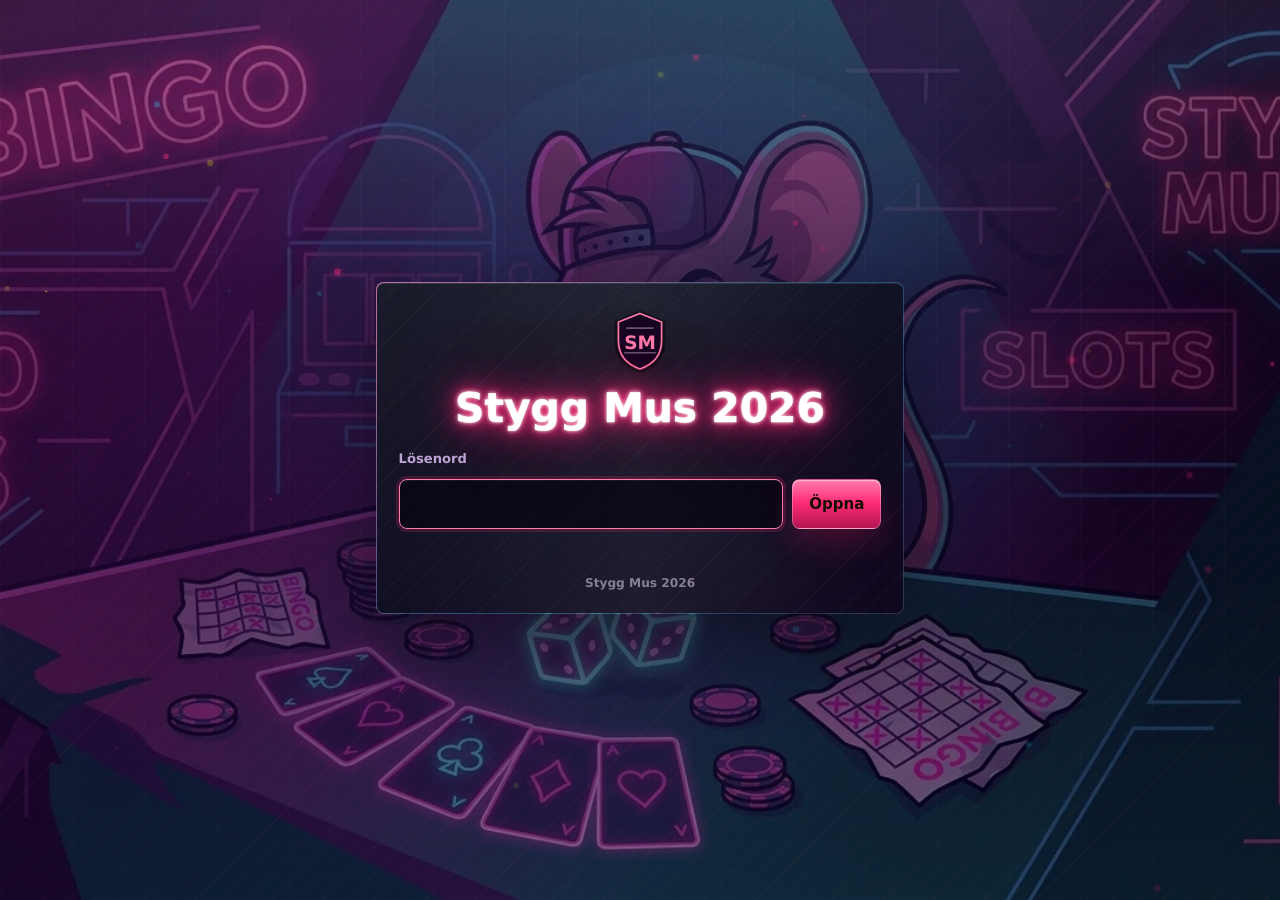
==== demo/index.html @ 4ef91a46 "Add an anonymized /demo/ test copy for friends Self-contained standalone copy served at …/styggmus-b" ====
<!doctype html>
<html lang="sv">
  <head>
    <meta charset="utf-8" />
    <meta name="viewport" content="width=device-width, initial-scale=1, viewport-fit=cover" />
    <title>Stygg Mus 2026 – Test</title>
    <meta
      name="description"
      content="Stygg Mus 2026 – Bingo och Ölräknare."
    />
    <meta name="theme-color" content="#0d0219" />
    <meta name="mobile-web-app-capable" content="yes" />
    <meta name="apple-mobile-web-app-capable" content="yes" />
    <meta name="apple-mobile-web-app-status-bar-style" content="black-translucent" />
    <meta name="apple-mobile-web-app-title" content="Stygg Mus" />
    <link rel="manifest" href="./manifest.webmanifest" />
    <link rel="apple-touch-icon" href="./icons/apple-touch-icon.png" />
    <link rel="icon" href="data:image/svg+xml,<svg xmlns='http://www.w3.org/2000/svg' viewBox='0 0 100 100'><text y='.9em' font-size='90'>🐭</text></svg>" />
    <link rel="stylesheet" href="./styles.css" />
  </head>
  <body>
    <!-- iOS haptic fallback: Safari has no Vibration API, but toggling an
         <input switch> fires a subtle system haptic on iOS 17.4+. The vibrate()
         helper flips this from inside a tap when navigator.vibrate is absent.
         Kept rendered (opacity 0) — display:none would suppress the haptic. -->
    <input id="haptic-tick" class="haptic-tick" type="checkbox" switch aria-hidden="true" tabindex="-1" />

    <div class="page-bg" aria-hidden="true">
      <!-- Neon wall art: the naughty mouse at the casino table (art/, WebP).
           object-fit: cover keeps the mouse centered on portrait phones; the
           ::after scanline layer in styles.css sits on top for ambience. -->
      <img class="page-bg-img" src="./art/neonklubben-bg.webp" alt="" />
      <!-- Ambient life: slow-drifting neon embers, canvas-drawn in script.js
           (startEmbers). Sits above the art but behind all content. -->
      <canvas id="embers" class="embers"></canvas>
    </div>

    <!-- Shared SVG icons, referenced via <use> throughout. Colours live in
         inline styles (with theme vars) so they survive <use> cloning in every
         browser, including Firefox where document class selectors don't reach
         into the use shadow tree. -->
    <svg class="svg-sprite" aria-hidden="true" focusable="false">
      <symbol id="sm-mark" viewBox="0 0 96 96">
        <path style="fill: rgba(0, 0, 0, 0.34)" d="M48 7 81 20v27c0 22-13 35-33 42C28 82 15 69 15 47V20L48 7Z" />
        <path style="fill: #150724; stroke: var(--accent-strong); stroke-width: 2.2" d="M48 11 76 22v24c0 19-11 31-28 37-17-6-28-18-28-37V22L48 11Z" />
        <path style="fill: none; stroke: rgba(250, 240, 255, 0.34); stroke-linecap: round; stroke-width: 2" d="M31 30h34M28 62h40" />
        <text x="48" y="57" text-anchor="middle" style="fill: var(--mark-text-color, var(--accent-strong)); font-family: var(--font-main); font-size: 24px; font-weight: 900">SM</text>
      </symbol>
    </svg>

    <!-- Access screen: password + player select -->
    <section id="access-screen" class="access-screen" aria-live="polite">
      <div class="access-panel">
        <div class="brand-mark" aria-hidden="true">
          <svg viewBox="0 0 96 96" focusable="false"><use href="#sm-mark" /></svg>
        </div>
        <h1>Stygg Mus 2026</h1>

        <form id="password-form" class="password-form">
          <label for="password-input">Lösenord</label>
          <div class="password-row">
            <input
              id="password-input"
              type="password"
              autocomplete="off"
              autocapitalize="characters"
              spellcheck="false"
            />
            <button class="primary-btn" type="submit">Öppna</button>
          </div>
          <p id="password-feedback" class="feedback" role="alert"></p>
        </form>

        <div id="player-select" class="player-select hidden">
          <h2>Vem är du?</h2>
          <div class="player-buttons" aria-label="Välj spelare">
            <button type="button" data-player-id="kasinomusen">🐭 Kasinomusen</button>
            <button type="button" data-player-id="tarningsmastaren">🎲 Tärningsmästaren</button>
            <button type="button" data-player-id="olbaronen">🍺 Ölbaronen</button>
            <button type="button" data-player-id="jackpott-jonny">🎰 Jackpott-Jonny</button>
            <button type="button" data-player-id="ostkungen">🧀 Ostkungen</button>
          </div>
          <button id="reset-all-btn" class="reset-all-btn" type="button">← Tillbaka</button>
        </div>
        <p class="version-line">Stygg Mus 2026</p>
      </div>
    </section>

    <!-- Bingo app -->
    <main id="app" class="app hidden">
      <header class="bingo-topbar">
        <button id="topbar-back-btn" class="back-btn" type="button" aria-label="Byt spelare">←</button>
        <h1 id="game-title" class="bingo-topbar-title">Stygg Mus Bingo 🍆🐭🎲</h1>
        <button id="menu-btn" class="menu-btn" type="button" aria-label="Meny">⋮</button>
      </header>

      <section class="stats" aria-live="polite">
        <div class="stat" aria-label="Spelare">
          <span id="current-player" class="stat-value">-</span>
        </div>
        <div class="beer-widget" role="group" aria-label="Ölräknare">
          <button id="beer-widget-minus" class="beer-widget-btn" type="button" aria-label="Ta bort en öl">−</button>
          <span class="beer-widget-value"><span id="beer-widget-count">0</span> 🍺</span>
          <button id="beer-widget-plus" class="beer-widget-btn beer-widget-btn--plus" type="button" aria-label="Lägg till en öl">+</button>
        </div>
      </section>

      <section class="board-wrap" aria-label="Bingobricka">
        <div id="board" class="board" role="grid" aria-label="Bingobricka 4 gånger 4"></div>
      </section>
    </main>

    <!-- Test mode (password MGT): launch each mini-game directly -->
    <main id="test-screen" class="dashboard hidden">
      <div class="dashboard-inner">
        <div class="dashboard-brand">
          <div class="brand-mark dashboard-brand-mark" aria-hidden="true">
            <svg viewBox="0 0 96 96" focusable="false"><use href="#sm-mark" /></svg>
          </div>
          <h1 class="dashboard-title">Testläge</h1>
        </div>

        <p class="test-screen-hint">Välj vilket minigame du vill testa</p>

        <div class="app-grid app-grid--test" aria-label="Minigames att testa">
          <button id="test-fyllekollen-btn" class="app-tile" type="button">
            <div class="app-tile-icon app-tile-icon--emoji" aria-hidden="true">🐭</div>
            <span class="app-tile-name">Fyllekollen</span>
          </button>
          <button id="test-reaktion-btn" class="app-tile" type="button">
            <div class="app-tile-icon app-tile-icon--emoji" aria-hidden="true">⏱️</div>
            <span class="app-tile-name">Reaktionskollen</span>
          </button>
          <button id="test-minne-btn" class="app-tile" type="button">
            <div class="app-tile-icon app-tile-icon--emoji" aria-hidden="true">🧠</div>
            <span class="app-tile-name">Minnesluckatestet</span>
          </button>
          <button id="test-spykollen-btn" class="app-tile" type="button">
            <div class="app-tile-icon app-tile-icon--emoji" aria-hidden="true">🤮</div>
            <span class="app-tile-name">Spykollen</span>
          </button>
          <button id="test-pissepaus-btn" class="app-tile" type="button">
            <div class="app-tile-icon app-tile-icon--emoji" aria-hidden="true">🚽</div>
            <span class="app-tile-name">Pissepaus</span>
          </button>
        </div>

        <button class="exit-btn" type="button">Avsluta</button>

        <p class="version-line">Stygg Mus 2026</p>
      </div>
    </main>

    <!-- Bingo prize overlay -->
    <div id="overlay" class="overlay hidden" role="dialog" aria-modal="true" aria-live="assertive">
      <div class="overlay-card">
        <h2 id="overlay-title">BINGO!</h2>
        <p id="overlay-text"></p>
        <button id="close-overlay-btn" type="button">Fortsätt spela</button>
      </div>
    </div>

    <!-- Bingo reward overlay (mini-game intro + klunkar payout) -->
    <div id="reward-overlay" class="overlay hidden" role="dialog" aria-modal="true" aria-labelledby="reward-title">
      <div class="overlay-card reward-card">
        <h2 id="reward-title">BINGO!</h2>
        <div id="reward-body" class="reward-body"></div>
        <button id="reward-action-btn" class="primary-btn" type="button">Spela</button>
      </div>
    </div>

    <!-- Menu overlay (byt spelare / avsluta) -->
    <div id="menu-overlay" class="overlay hidden" role="dialog" aria-modal="true" aria-labelledby="menu-title">
      <div class="overlay-card menu-card">
        <div class="menu-header">
          <button id="menu-back-btn" class="back-btn" type="button" aria-label="Stäng meny">←</button>
          <h2 id="menu-title" class="menu-title">Meny</h2>
        </div>
        <div class="menu-actions">
          <button id="new-board-btn" class="secondary-btn" type="button">Ny bricka</button>
          <button id="reset-board-btn" class="secondary-btn" type="button">Nollställ bricka</button>
          <button id="menu-party-btn" class="secondary-btn" type="button">Party-länk</button>
          <button id="menu-rekord-btn" class="secondary-btn" type="button">Rekord</button>
          <button id="menu-recap-btn" class="secondary-btn" type="button">Kvällens recap</button>
          <button id="menu-change-player-btn" class="secondary-btn" type="button">Byt spelare</button>
          <button id="menu-exit-btn" class="secondary-btn" type="button">Avsluta</button>
        </div>
      </div>
    </div>

    <!-- Hall of Fame: all-time mini-game records -->
    <div id="rekord-overlay" class="overlay hidden" role="dialog" aria-modal="true" aria-labelledby="rekord-title">
      <div class="overlay-card rekord-card">
        <div class="menu-header">
          <button id="rekord-back-btn" class="back-btn" type="button" aria-label="Stäng">←</button>
          <h2 id="rekord-title" class="rekord-title">🏆 Rekord</h2>
        </div>
        <ul id="rekord-list" class="rekord-list"></ul>
        <p class="rekord-hint">Slå ett rekord i ett minispel så exploderar allas mobiler.</p>
      </div>
    </div>

    <!-- Kvällens recap: canvas-drawn shareable summary poster -->
    <div id="recap-overlay" class="overlay hidden" role="dialog" aria-modal="true" aria-labelledby="recap-title">
      <div class="overlay-card recap-card">
        <div class="menu-header">
          <button id="recap-back-btn" class="back-btn" type="button" aria-label="Stäng">←</button>
          <h2 id="recap-title" class="recap-title">Kvällens recap</h2>
        </div>
        <canvas id="recap-canvas" class="recap-canvas" aria-label="Sammanfattning av kvällen"></canvas>
        <div class="confirm-actions recap-actions">
          <button id="recap-share-btn" class="primary-btn" type="button">Dela bilden</button>
        </div>
      </div>
    </div>

    <!-- Party-länk overlay (live sync between phones) -->
    <div id="party-overlay" class="overlay hidden" role="dialog" aria-modal="true" aria-labelledby="party-title">
      <div class="overlay-card party-card">
        <div class="menu-header">
          <button id="party-back-btn" class="back-btn" type="button" aria-label="Stäng">←</button>
          <h2 id="party-title" class="party-title">Party-länk</h2>
        </div>
        <p class="party-status">
          <span id="party-status-dot" class="party-status-dot" data-state="off" aria-hidden="true"></span>
          <span id="party-status-text">Avstängd</span>
        </p>
        <ul id="party-roster" class="party-roster"></ul>
        <p class="party-hint">Bingo och ölräkning sänds live till alla anslutna mobiler i sällskapet.</p>
        <div class="menu-actions">
          <button id="party-toggle-btn" class="secondary-btn" type="button">Stäng av party-läge</button>
        </div>
      </div>
    </div>

    <!-- Confirm dialog -->
    <div id="confirm-overlay" class="overlay hidden" role="dialog" aria-modal="true" aria-labelledby="confirm-title">
      <div class="overlay-card confirm-card">
        <h2 id="confirm-title" class="confirm-title">Bekräfta</h2>
        <p id="confirm-text"></p>
        <div class="confirm-actions">
          <button id="confirm-cancel-btn" class="secondary-btn" type="button">Avbryt</button>
          <button id="confirm-accept-btn" class="primary-btn" type="button">OK</button>
        </div>
      </div>
    </div>

    <!-- Fyllekollen mini-game (swipe maze) -->
    <div id="fyllekollen-overlay" class="overlay hidden" role="dialog" aria-modal="true" aria-labelledby="fyllekollen-title">
      <div class="overlay-card fyllekollen-card">
        <h2 id="fyllekollen-title" class="fyllekollen-title">Fyllekollen</h2>
        <p class="fyllekollen-text">Swipea 🐭 till 🍺 innan tiden tar slut — piltangenterna funkar också.</p>
        <div id="maze-timer" class="maze-timer" aria-live="off">0.0 s</div>
        <div class="maze-wrap">
          <canvas id="maze-canvas" class="maze-canvas" aria-label="Labyrint, swipea för att flytta"></canvas>
          <div id="maze-result" class="maze-result hidden"></div>
        </div>
        <div class="confirm-actions maze-controls">
          <button id="fyllekollen-close-btn" class="secondary-btn" type="button">Avbryt</button>
        </div>
      </div>
    </div>

    <!-- Reaktionskollen mini-game (reaction test) -->
    <div id="reaktion-overlay" class="overlay hidden" role="dialog" aria-modal="true" aria-labelledby="reaktion-title">
      <div class="overlay-card reaktion-card">
        <h2 id="reaktion-title" class="reaktion-title">Reaktionskollen</h2>
        <p class="minigame-blurb">Tryck när 🍺 dyker upp</p>
        <p id="reaktion-instruction" class="reaktion-instruction"></p>
        <div id="reaktion-stage" class="reaktion-stage" role="button" tabindex="0" aria-label="Reaktionsyta — tryck när ölen dyker upp">
          <span id="reaktion-countdown" class="reaktion-countdown">5</span>
          <span id="reaktion-target" class="reaktion-target hidden" aria-hidden="true">🍺</span>
          <div id="reaktion-result" class="reaktion-result hidden"></div>
        </div>
        <div class="confirm-actions reaktion-controls">
          <button id="reaktion-close-btn" class="secondary-btn" type="button">Stäng</button>
        </div>
      </div>
    </div>

    <!-- Minnesluckatestet mini-game (memory / flash-count test) -->
    <div id="memory-overlay" class="overlay hidden" role="dialog" aria-modal="true" aria-labelledby="memory-title">
      <div class="overlay-card memory-card">
        <h2 id="memory-title" class="memory-title">Minnesluckatestet</h2>
        <p class="minigame-blurb">Räkna 🍺 och 🐭</p>
        <p id="memory-instruction" class="memory-instruction"></p>
        <div id="memory-stage" class="memory-stage">
          <span id="memory-countdown" class="memory-countdown">5</span>
          <div id="memory-flash" class="memory-flash hidden" aria-hidden="true"></div>
          <div id="memory-answer" class="memory-answer hidden">
            <div class="memory-pickers">
              <div class="memory-wheel">
                <span class="memory-wheel-label" aria-hidden="true">🍺</span>
                <div class="memory-wheel-viewport">
                  <div id="memory-wheel-beer" class="memory-wheel-scroll" tabindex="0" role="spinbutton" aria-label="Antal ölemojis"></div>
                  <div class="memory-wheel-band" aria-hidden="true"></div>
                </div>
              </div>
              <div class="memory-wheel">
                <span class="memory-wheel-label" aria-hidden="true">🐭</span>
                <div class="memory-wheel-viewport">
                  <div id="memory-wheel-mouse" class="memory-wheel-scroll" tabindex="0" role="spinbutton" aria-label="Antal musemojis"></div>
                  <div class="memory-wheel-band" aria-hidden="true"></div>
                </div>
              </div>
            </div>
            <button id="memory-submit-btn" class="primary-btn memory-submit-btn" type="button">Svara</button>
          </div>
          <div id="memory-result" class="memory-result hidden"></div>
        </div>
        <div class="confirm-actions memory-controls">
          <button id="memory-close-btn" class="secondary-btn" type="button">Stäng</button>
        </div>
      </div>
    </div>

    <!-- Spykollen mini-game (dodge the falling vomit) -->
    <div id="spykollen-overlay" class="overlay hidden" role="dialog" aria-modal="true" aria-labelledby="spykollen-title">
      <div class="overlay-card spykollen-card">
        <h2 id="spykollen-title" class="spykollen-title">Spykollen</h2>
        <p class="minigame-blurb">Undvik 🤮 med 🛋️</p>
        <p id="spykollen-instruction" class="spykollen-instruction"></p>
        <div class="spy-stage-wrap">
          <canvas id="spy-canvas" class="spy-canvas" aria-label="Undvik spyorna med soffan"></canvas>
          <span id="spy-countdown" class="spy-countdown" aria-hidden="true">3</span>
          <div id="spy-result" class="spy-result hidden"></div>
        </div>
        <div class="spy-controls" aria-label="Styrning">
          <button id="spy-left-btn" class="spy-dir-btn" type="button" aria-label="Flytta vänster">◀</button>
          <span id="spy-score" class="spy-score" aria-live="off">0</span>
          <button id="spy-right-btn" class="spy-dir-btn" type="button" aria-label="Flytta höger">▶</button>
        </div>
        <div class="confirm-actions spykollen-footer">
          <button id="spy-close-btn" class="secondary-btn" type="button">Stäng</button>
        </div>
      </div>
    </div>

    <!-- Pissepaus mini-game (tilt-aim the stream at the toilets) -->
    <div id="pissepaus-overlay" class="overlay hidden" role="dialog" aria-modal="true" aria-labelledby="pissepaus-title">
      <div class="overlay-card pissepaus-card">
        <h2 id="pissepaus-title" class="pissepaus-title">Pissepaus</h2>
        <p class="minigame-blurb">Luta mobilen och sikta 🍆-strålen på 🚽</p>
        <p id="pissepaus-instruction" class="pissepaus-instruction"></p>
        <div class="piss-stage-wrap">
          <canvas id="piss-canvas" class="piss-canvas" aria-label="Luta enheten för att sikta strålen på toaletten"></canvas>
          <span id="piss-countdown" class="piss-countdown hidden" aria-hidden="true">3</span>
          <button id="piss-start-btn" class="primary-btn piss-start-btn" type="button">Starta</button>
          <div id="piss-result" class="piss-result hidden"></div>
        </div>
        <div class="piss-hud" aria-live="off">
          <span id="piss-timer" class="piss-timer">10.0 s</span>
          <span class="piss-score-wrap">🚽 <span id="piss-score" class="piss-score">0</span></span>
        </div>
        <div class="confirm-actions pissepaus-footer">
          <button id="piss-close-btn" class="secondary-btn" type="button">Stäng</button>
        </div>
      </div>
    </div>

    <!-- Party flash: incoming bingo takeover from another phone. Deliberately
         NOT a dialog — it must be able to appear over any open dialog without
         fighting the focus-trap/close routing, so it's a plain fixed layer. -->
    <div id="party-flash" class="party-flash hidden" role="status" aria-live="assertive">
      <div class="party-flash-card">
        <span id="party-flash-title" class="party-flash-title"></span>
        <span id="party-flash-text" class="party-flash-text"></span>
        <span class="party-flash-dismiss">Tryck för att stänga</span>
      </div>
    </div>

    <canvas id="confetti" class="confetti" aria-hidden="true"></canvas>
    <script src="./script.js"></script>
  </body>
</html>
---- demo/styles.css ----
:root {
  --accent: #ff2d78;
  --accent-strong: #ff7cab;
  --bg: #05010c;
  --bg-elevated: #150724;
  --card: #1f0b3a;
  --card-deep: #120522;
  --text: #fdf3ff;
  --muted: #bda4d4;
  --checked: #8a0e4c;
  --checked-light: #2de2ff;
  --danger: #f26d7d;
  --edge: rgba(250, 240, 255, 0.16);
  --edge-strong: rgba(255, 45, 120, 0.64);
  --shadow: rgba(0, 0, 0, 0.42);
  --font-main: "Avenir Next", "Inter", "Segoe UI", system-ui, sans-serif;
}

* {
  box-sizing: border-box;
  letter-spacing: 0;
}

html,
body {
  margin: 0;
  padding: 0;
  min-height: 100%;
}

body {
  min-height: 100svh;
  font-family: var(--font-main);
  color: var(--text);
  background:
    radial-gradient(circle at 22% 6%, #2a0b3d 0%, #170529 42%, #0a0116 72%, #05010c 100%),
    var(--bg);
  line-height: 1.35;
  -webkit-font-smoothing: antialiased;
  text-rendering: geometricPrecision;
}

button,
input {
  font: inherit;
}

.page-bg {
  position: fixed;
  inset: 0;
  z-index: 0;
  pointer-events: none;
  overflow: hidden;
}

.page-bg::before,
.page-bg::after {
  content: "";
  position: absolute;
  inset: 0;
}

.page-bg::before {
  background:
    linear-gradient(115deg, rgba(255, 45, 120, 0.18), transparent 28%, rgba(45, 226, 255, 0.12) 58%, transparent 78%),
    repeating-linear-gradient(90deg, rgba(255, 255, 255, 0.045) 0 1px, transparent 1px 72px),
    repeating-linear-gradient(0deg, rgba(255, 255, 255, 0.035) 0 1px, transparent 1px 72px);
  mask-image: linear-gradient(180deg, rgba(0, 0, 0, 0.9), rgba(0, 0, 0, 0.32));
}

.page-bg::after {
  background:
    linear-gradient(180deg, rgba(255, 255, 255, 0.08), transparent 32%),
    repeating-linear-gradient(135deg, rgba(255, 45, 120, 0.06) 0 1px, transparent 1px 18px);
  mix-blend-mode: screen;
  opacity: 0.7;
}

/* ── Neon wall art (the gambling mouse in .page-bg) ──────────────────────────
   A full illustration (art/neonklubben-bg.webp): the mouse in cap and leather
   jacket at the casino table. cover + center keeps the mouse centred when
   portrait phones crop the wide scene; dimmed and vignetted toward the middle
   so the board and dialogs stay legible on top. */
.page-bg-img {
  position: absolute;
  inset: 0;
  width: 100%;
  height: 100%;
  object-fit: cover;
  object-position: center;
  opacity: 0.55;
  mask-image: linear-gradient(
    180deg,
    rgba(0, 0, 0, 0.95) 0%,
    rgba(0, 0, 0, 0.55) 30%,
    rgba(0, 0, 0, 0.55) 62%,
    rgba(0, 0, 0, 0.95) 100%
  );
  -webkit-mask-image: linear-gradient(
    180deg,
    rgba(0, 0, 0, 0.95) 0%,
    rgba(0, 0, 0, 0.55) 30%,
    rgba(0, 0, 0, 0.55) 62%,
    rgba(0, 0, 0, 0.95) 100%
  );
}

/* Portrait phones crop the wide scene so hard that the mouse's face — the
   whole point of the art — lands exactly behind the board/login panel. Slide
   the image down so the grin sits in the free band under the board instead,
   and fade the image's top edge into the page background to hide the seam. */
@media (max-width: 680px) {
  .page-bg-img {
    top: auto;
    bottom: -42%;
    height: 112%;
    opacity: 0.6;
    mask-image: linear-gradient(180deg, transparent 0%, rgba(0, 0, 0, 0.8) 22%, rgba(0, 0, 0, 0.9) 100%);
    -webkit-mask-image: linear-gradient(180deg, transparent 0%, rgba(0, 0, 0, 0.8) 22%, rgba(0, 0, 0, 0.9) 100%);
  }
}

/* Ambient embers canvas: above the art, behind content, non-interactive. Its
   rAF loop is skipped under reduced motion (startEmbers bails early). */
.embers {
  position: absolute;
  inset: 0;
  width: 100%;
  height: 100%;
  pointer-events: none;
}

/* The iOS haptic-tick switch: invisible but still rendered (display:none would
   stop iOS from firing the toggle haptic), out of the layout and untouchable. */
.haptic-tick {
  position: fixed;
  top: 0;
  left: 0;
  width: 1px;
  height: 1px;
  opacity: 0;
  pointer-events: none;
  z-index: -1;
  margin: 0;
}

.app,
.access-screen {
  position: relative;
  z-index: 1;
}

.app {
  width: min(880px, 100%);
  margin: 0 auto;
  padding: calc(1rem + env(safe-area-inset-top)) 1rem calc(1.5rem + env(safe-area-inset-bottom));
  display: grid;
  gap: 0.9rem;
}

.access-screen {
  width: min(560px, 100%);
  min-height: 100svh;
  margin: 0 auto;
  padding: calc(1.25rem + env(safe-area-inset-top)) 1rem calc(1.5rem + env(safe-area-inset-bottom));
  display: grid;
  place-items: center;
}

.access-panel {
  position: relative;
  width: 100%;
  padding: 1.35rem;
  overflow: hidden;
  text-align: center;
  border: 1px solid transparent;
  border-radius: 8px;
  background:
    linear-gradient(155deg, rgba(16, 23, 35, 0.94), rgba(14, 5, 28, 0.96)) padding-box,
    linear-gradient(135deg, rgba(255, 156, 199, 0.7), rgba(45, 226, 255, 0.26), rgba(250, 240, 255, 0.12)) border-box;
  box-shadow: 0 28px 80px var(--shadow), inset 0 1px 0 rgba(255, 255, 255, 0.1);
  backdrop-filter: blur(22px);
}

.access-panel::before {
  content: "";
  position: absolute;
  inset: 0;
  background:
    linear-gradient(90deg, transparent, rgba(255, 255, 255, 0.08), transparent),
    repeating-linear-gradient(135deg, rgba(255, 255, 255, 0.035) 0 1px, transparent 1px 16px);
  opacity: 0.8;
  pointer-events: none;
}

.access-panel > * {
  position: relative;
  z-index: 1;
}

.brand-mark {
  width: 74px;
  height: 74px;
  margin: 0 auto 0.65rem;
  filter: drop-shadow(0 12px 24px rgba(0, 0, 0, 0.38));
}

.brand-mark svg {
  display: block;
  width: 100%;
  height: 100%;
}

/* The shared <symbol> sprite is referenced via <use>; it never renders itself.
   (Brand-mark colours are carried as inline styles on the symbol so they apply
   through <use> in every browser — see index.html.) */
.svg-sprite {
  position: absolute;
  width: 0;
  height: 0;
  overflow: hidden;
}

.access-panel h1,
.hero h1 {
  margin: 0;
  color: #fff;
  font-size: 2.55rem;
  font-weight: 900;
  line-height: 0.98;
  /* The venue's neon sign — a white-hot tube core with a layered pink halo. */
  -webkit-text-stroke: 0.6px rgba(255, 255, 255, 0.85);
  text-shadow:
    0 0 4px #fff,
    0 0 10px #ff2d78,
    0 0 20px #ff2d78,
    0 0 40px rgba(255, 45, 120, 0.9),
    0 0 80px rgba(255, 45, 120, 0.5);
}

/* Faulty-tube flicker on the big neon titles; disabled under reduced motion. */
@media (prefers-reduced-motion: no-preference) {
  .access-panel h1,
  .hero h1,
  .bingo-topbar-title {
    animation: neon-title-flicker 5.5s infinite;
  }
}

@keyframes neon-title-flicker {
  0%, 55%, 57%, 60%, 100% { opacity: 1; }
  56% { opacity: 0.72; }
  58.5% { opacity: 0.86; }
}

.password-form {
  display: grid;
  gap: 0.65rem;
  margin-top: 1.35rem;
  text-align: left;
}

.password-form label {
  color: var(--muted);
  font-size: 0.82rem;
  font-weight: 800;
}

.password-row {
  display: grid;
  grid-template-columns: minmax(0, 1fr) auto;
  gap: 0.6rem;
}

.password-row input {
  min-width: 0;
  min-height: 50px;
  border: 1px solid rgba(250, 240, 255, 0.18);
  border-radius: 8px;
  padding: 0 0.9rem;
  background: rgba(7, 2, 14, 0.66);
  box-shadow: inset 0 1px 0 rgba(255, 255, 255, 0.06), 0 14px 28px rgba(0, 0, 0, 0.22);
  color: var(--text);
  font-size: 1.05rem;
  font-weight: 850;
  text-transform: uppercase;
  outline: none;
}

.password-row input:focus-visible {
  border-color: var(--accent-strong);
  box-shadow: 0 0 0 3px rgba(255, 45, 120, 0.18), inset 0 1px 0 rgba(255, 255, 255, 0.06);
}

.feedback {
  min-height: 1.2rem;
  margin: 0;
  color: #ffb1bd;
  font-size: 0.86rem;
  font-weight: 750;
}

.player-select {
  margin-top: 1.35rem;
}

.player-select h2 {
  margin: 0 0 0.8rem;
  color: var(--text);
  font-size: 1.1rem;
  font-weight: 850;
}

.player-buttons {
  display: grid;
  grid-template-columns: repeat(2, minmax(0, 1fr));
  gap: 0.6rem;
}

.player-buttons button:nth-child(5) {
  grid-column: 1 / -1;
}

.player-buttons button {
  min-height: 52px;
  border: 1px solid rgba(250, 240, 255, 0.14);
  background:
    linear-gradient(160deg, rgba(255, 255, 255, 0.1), rgba(255, 255, 255, 0.035)),
    rgba(22, 8, 42, 0.78);
  color: var(--text);
  box-shadow: 0 12px 24px rgba(0, 0, 0, 0.24), inset 0 1px 0 rgba(255, 255, 255, 0.06);
}

.player-buttons button:hover,
.player-buttons button:focus-visible {
  border-color: rgba(255, 156, 199, 0.56);
  transform: translateY(-1px);
}

.reset-all-btn {
  margin-top: 0.8rem;
  padding: 0.45rem 0.65rem;
  background: transparent;
  color: rgba(250, 240, 255, 0.6);
  font-size: 0.76rem;
  font-weight: 800;
}

.reset-all-btn:hover,
.reset-all-btn:focus-visible {
  color: var(--accent-strong);
  text-decoration: underline;
}

/* "Avsluta" — ends the session and returns to the password gate. Lives at the
   bottom of every logged-in page; centred so it doesn't stretch to fill its
   flex (dashboard/beer) or grid (bingo) parent. */
.exit-btn {
  align-self: center;
  justify-self: center;
  width: auto;
  padding: 0.5rem 1.2rem;
  border: 1px solid rgba(250, 240, 255, 0.18);
  border-radius: 8px;
  background: transparent;
  color: rgba(250, 240, 255, 0.6);
  font-size: 0.8rem;
  font-weight: 800;
}

.exit-btn:hover,
.exit-btn:focus-visible {
  border-color: rgba(255, 156, 199, 0.5);
  color: var(--accent-strong);
}

.version-line {
  margin: 0;
  color: rgba(250, 240, 255, 0.48);
  font-size: 0.76rem;
  font-weight: 750;
  text-align: center;
}

.access-panel .version-line {
  margin-top: 1rem;
}

.hero {
  position: relative;
  padding: 0.75rem 0 0.15rem;
  text-align: center;
}

.hero-mark {
  width: 58px;
  height: 58px;
  margin-bottom: 0.45rem;
}

.tag {
  display: inline-flex;
  align-items: center;
  min-height: 28px;
  margin: 0 0 0.5rem;
  padding: 0.25rem 0.72rem;
  border: 1px solid rgba(255, 45, 120, 0.22);
  border-radius: 999px;
  background: rgba(9, 3, 18, 0.42);
  color: rgba(250, 240, 255, 0.68);
  font-size: 0.78rem;
  font-weight: 850;
  box-shadow: inset 0 1px 0 rgba(255, 255, 255, 0.06);
}

.subtitle {
  margin: 0.55rem auto 0;
  max-width: 35rem;
  color: rgba(250, 240, 255, 0.68);
  font-size: 0.98rem;
  font-weight: 650;
}

/* ── Bingo top bar + beer widget ──────────────────────────────────────────── */

.bingo-topbar {
  display: flex;
  align-items: center;
  justify-content: space-between;
  gap: 0.75rem;
  padding: 0.1rem 0 0;
  /* Without this, the grid item's automatic min-width bubbles up from the
     title's nowrap text and pushes the whole bar wider than its column,
     overflowing the viewport instead of letting the title ellipsize. */
  min-width: 0;
}

.bingo-topbar-title {
  margin: 0;
  min-width: 0;
  flex: 1 1 auto;
  color: var(--text);
  font-size: 1.05rem;
  font-weight: 900;
  line-height: 1.1;
  /* Fits one line down to ~375px; narrower widths (e.g. 320px) wrap to a
     second line instead — wrapping stays allowed (not nowrap+ellipsis) as a
     graceful fallback rather than silently clipping the trailing emoji
     off-screen. */
  overflow-wrap: break-word;
  /* Neon-sign treatment: white-hot tube core with a layered pink halo. */
  color: #fff;
  -webkit-text-stroke: 0.5px rgba(255, 255, 255, 0.7);
  text-shadow:
    0 0 4px #fff,
    0 0 8px #ff2d78,
    0 0 16px #ff2d78,
    0 0 34px rgba(255, 45, 120, 0.9),
    0 0 60px rgba(255, 45, 120, 0.55);
}

.beer-widget {
  display: flex;
  align-items: center;
  gap: 0.4rem;
  flex-shrink: 0;
  padding: 0.28rem 0.34rem;
  /* Acid-yellow neon — the third tube colour, reserved for the beer counter. */
  border: 1px solid rgba(250, 255, 45, 0.5);
  border-radius: 999px;
  background: rgba(18, 6, 36, 0.94);
  box-shadow: inset 0 1px 0 rgba(255, 255, 255, 0.06), 0 0 16px rgba(250, 255, 45, 0.18);
}

.beer-widget-value {
  min-width: 2.7rem;
  text-align: center;
  font-size: 1rem;
  font-weight: 900;
  color: #faff2d;
  text-shadow: 0 0 10px rgba(250, 255, 45, 0.65);
  font-variant-numeric: tabular-nums;
  white-space: nowrap;
}

.beer-widget-btn {
  width: 38px;
  height: 38px;
  padding: 0;
  display: grid;
  place-items: center;
  border-radius: 999px;
  border: 1px solid rgba(250, 240, 255, 0.18);
  background:
    linear-gradient(180deg, rgba(255, 255, 255, 0.12), rgba(255, 255, 255, 0.04)),
    rgba(18, 6, 36, 0.85);
  color: var(--text);
  font-size: 1.4rem;
  line-height: 1;
  touch-action: manipulation;
}

.beer-widget-btn:active {
  border-color: rgba(255, 45, 120, 0.5);
}

.beer-widget-btn--plus {
  border-color: rgba(250, 240, 255, 0.3);
  background: linear-gradient(180deg, #ff7cab, #ff2d78 52%, #b3134f);
  color: #160d02;
}

.menu-btn {
  width: 38px;
  height: 38px;
  padding: 0;
  display: grid;
  place-items: center;
  flex-shrink: 0;
  border-radius: 999px;
  border: 1px solid rgba(250, 240, 255, 0.18);
  background:
    linear-gradient(180deg, rgba(255, 255, 255, 0.12), rgba(255, 255, 255, 0.04)),
    rgba(18, 6, 36, 0.85);
  color: var(--text);
  font-size: 1.3rem;
  line-height: 1;
  touch-action: manipulation;
}

.menu-btn:active {
  border-color: rgba(255, 45, 120, 0.5);
}

/* Quick-access shortcut to "Byt spelare" (same action as the menu entry),
   at the opposite end of the top bar from the ⋮ menu button, so switching
   player doesn't require opening the full menu. */
.back-btn {
  width: 38px;
  height: 38px;
  padding: 0;
  display: grid;
  place-items: center;
  flex-shrink: 0;
  border-radius: 999px;
  border: 1px solid rgba(250, 240, 255, 0.18);
  background:
    linear-gradient(180deg, rgba(255, 255, 255, 0.12), rgba(255, 255, 255, 0.04)),
    rgba(18, 6, 36, 0.85);
  color: var(--text);
  font-size: 1.25rem;
  line-height: 1;
  touch-action: manipulation;
}

.back-btn:active {
  border-color: rgba(255, 45, 120, 0.5);
}

/* ── Controls ─────────────────────────────────────────────────────────────── */

.controls {
  display: grid;
  grid-template-columns: repeat(3, minmax(0, 1fr));
  gap: 0.65rem;
}

button {
  min-width: 0;
  border: 0;
  border-radius: 8px;
  padding: 0.82rem 1rem;
  font-size: 0.94rem;
  font-weight: 850;
  cursor: pointer;
  transition: transform 140ms ease, border-color 140ms ease, background 140ms ease, box-shadow 140ms ease;
}

button:active {
  transform: translateY(1px) scale(0.99);
}

button:focus-visible {
  outline: 3px solid rgba(255, 156, 199, 0.34);
  outline-offset: 2px;
}

.primary-btn {
  border: 1px solid rgba(250, 240, 255, 0.3);
  background:
    linear-gradient(180deg, #ff7cab 0%, #ff2d78 46%, #b3134f 100%);
  color: #160d02;
  box-shadow: 0 16px 28px rgba(179, 19, 79, 0.28), inset 0 1px 0 rgba(255, 255, 255, 0.46);
}

.primary-btn:hover,
.primary-btn:focus-visible {
  box-shadow: 0 18px 34px rgba(255, 45, 120, 0.32), inset 0 1px 0 rgba(255, 255, 255, 0.5);
}

.secondary-btn {
  border: 1px solid rgba(250, 240, 255, 0.14);
  background:
    linear-gradient(180deg, rgba(255, 255, 255, 0.11), rgba(255, 255, 255, 0.04)),
    rgba(18, 6, 36, 0.8);
  color: var(--text);
  box-shadow: 0 12px 24px rgba(0, 0, 0, 0.22), inset 0 1px 0 rgba(255, 255, 255, 0.06);
}

.secondary-btn:hover,
.secondary-btn:focus-visible {
  border-color: rgba(45, 226, 255, 0.46);
  background:
    linear-gradient(180deg, rgba(45, 226, 255, 0.18), rgba(255, 255, 255, 0.045)),
    rgba(18, 6, 36, 0.88);
}

/* ── Stats ────────────────────────────────────────────────────────────────── */

.stats {
  display: grid;
  grid-template-columns: minmax(0, 1fr) auto;
  align-items: center;
  gap: 0.65rem;
  /* Same fix as .bingo-topbar: without this, the beer widget's fixed-size
     children bubble up an automatic min-width that pushes the whole row (and
     its .app grid column) wider than the viewport instead of letting the
     Spelare card share the leftover space. */
  min-width: 0;
}

.stat {
  position: relative;
  display: flex;
  align-items: center;
  min-height: 48px;
  overflow: hidden;
  border: 1px solid rgba(250, 240, 255, 0.12);
  border-radius: 8px;
  padding: 0.5rem 0.78rem;
  /* Near-opaque: the neon wall art behind must stay a faint glow here, not
     bleed through and read as a stray border. */
  background:
    linear-gradient(150deg, rgba(255, 255, 255, 0.075), transparent 62%),
    rgba(14, 5, 28, 0.94);
  box-shadow: 0 14px 28px rgba(0, 0, 0, 0.22), inset 0 1px 0 rgba(255, 255, 255, 0.05);
}

.stat::after {
  content: "";
  position: absolute;
  left: 0;
  right: 0;
  bottom: 0;
  height: 2px;
  background: linear-gradient(90deg, var(--accent), var(--checked-light));
  opacity: 0.75;
}

.stat-value {
  display: block;
  min-width: 0;
  color: var(--text);
  font-size: 1.1rem;
  font-weight: 900;
  line-height: 1.1;
  /* Keep each stat to a single line so the three columns stay short — the long
     player name ellipsises rather than wrapping the row taller. */
  white-space: nowrap;
  overflow: hidden;
  text-overflow: ellipsis;
}

/* ── Board ────────────────────────────────────────────────────────────────── */

.board-wrap {
  position: relative;
  overflow: hidden;
  border: 1.5px solid transparent;
  border-radius: 10px;
  padding: 0.72rem;
  background:
    linear-gradient(145deg, rgba(24, 7, 46, 0.97), rgba(9, 3, 20, 0.98)) padding-box,
    linear-gradient(135deg, #ff2d78, #2de2ff 55%, #faff2d) border-box;
  box-shadow:
    0 0 30px rgba(255, 45, 120, 0.32),
    0 0 60px rgba(45, 226, 255, 0.12),
    0 26px 56px rgba(0, 0, 0, 0.5),
    inset 0 1px 0 rgba(255, 255, 255, 0.07);
}

.board-wrap::before {
  content: "";
  position: absolute;
  inset: 0;
  background:
    linear-gradient(90deg, transparent, rgba(255, 255, 255, 0.07), transparent),
    repeating-linear-gradient(45deg, rgba(255, 255, 255, 0.03) 0 1px, transparent 1px 14px);
  pointer-events: none;
}

.board {
  position: relative;
  display: grid;
  grid-template-columns: repeat(4, minmax(0, 1fr));
  gap: 0.5rem;
}

.cell {
  position: relative;
  min-height: 116px;
  overflow: hidden;
  border: 1px solid rgba(255, 255, 255, 0.1);
  border-radius: 8px;
  padding: 0.66rem;
  /* Dimensional glass: a top highlight, a purple body, and a faint magenta
     under-glow rising from the bottom so unlit cells read as lit glass, not
     flat black rectangles. */
  background:
    radial-gradient(120% 80% at 50% -12%, rgba(255, 255, 255, 0.14), transparent 55%),
    linear-gradient(180deg, #221041, #120627 78%),
    radial-gradient(140% 90% at 50% 122%, rgba(255, 45, 120, 0.17), transparent 60%);
  box-shadow:
    inset 0 1px 0 rgba(255, 255, 255, 0.14),
    inset 0 -14px 24px rgba(0, 0, 0, 0.32),
    0 12px 22px rgba(0, 0, 0, 0.32);
  color: var(--text);
  font-size: 0.8rem;
  font-weight: 850;
  line-height: 1.12;
  text-align: center;
  display: grid;
  place-items: center;
  overflow-wrap: anywhere;
  hyphens: auto;
  user-select: none;
  -webkit-user-select: none;
  transition: transform 0.12s ease, box-shadow 0.2s ease, border-color 0.2s ease;
}

.cell::before {
  content: "";
  position: absolute;
  inset: 0;
  background: linear-gradient(120deg, rgba(255, 45, 120, 0.14), transparent 42%, rgba(45, 226, 255, 0.1));
  opacity: 0;
  transition: opacity 140ms ease;
  pointer-events: none;
}

.cell:hover,
.cell:focus-visible {
  border-color: rgba(255, 156, 199, 0.5);
  transform: translateY(-1px);
}

.cell:hover::before,
.cell:focus-visible::before {
  opacity: 1;
}

.cell.checked {
  padding-bottom: 1.55rem;
  /* Hot-pink glass with a glowing cyan tube rim — the two neon primaries
     together mark "taken" louder than any checkmark. */
  border-color: #2de2ff;
  background:
    radial-gradient(120% 80% at 50% -12%, rgba(255, 255, 255, 0.28), transparent 55%),
    linear-gradient(180deg, #ff3d86, #b3134f 90%);
  color: #fff;
  box-shadow:
    inset 0 1px 0 rgba(255, 255, 255, 0.4),
    inset 0 0 18px rgba(255, 255, 255, 0.16),
    0 0 16px rgba(45, 226, 255, 0.7),
    0 0 30px rgba(255, 45, 120, 0.5),
    0 12px 26px rgba(0, 0, 0, 0.4);
}

/* The 🐭 paw emblem stamped in the corner of a marked cell. */
.cell.checked::after {
  content: "🐭";
  position: absolute;
  right: 0.42rem;
  bottom: 0.38rem;
  width: 1.18rem;
  height: 1.18rem;
  border: 1px solid rgba(45, 226, 255, 0.9);
  border-radius: 999px;
  background: rgba(9, 3, 18, 0.55);
  display: grid;
  place-items: center;
  font-size: 0.8rem;
  line-height: 1;
  box-shadow: 0 0 10px rgba(45, 226, 255, 0.8);
}

/* Winning line: an acid-yellow neon tube that pulses (the celebratory colour,
   distinct from the pink/cyan of a normal marked cell). */
.cell[data-winning="true"] {
  border-color: rgba(250, 255, 45, 0.9);
}

@media (prefers-reduced-motion: no-preference) {
  .cell[data-winning="true"] {
    animation: cell-win-pulse 1.3s ease-in-out infinite;
    /* Negative delay staggered by position offsets each cell's phase, so the
       glow travels along the line like a marquee runner (set in JS). */
    animation-delay: calc(var(--win-order, 0) * -0.16s);
  }

  /* Tactile stamp when a cell is marked: a scale-pop, an expanding cyan spark
     ring (reusing ::before), and the 🐭 emblem slamming down. */
  .cell.stamp {
    animation: cell-stamp 0.42s cubic-bezier(0.22, 1.4, 0.4, 1);
  }
  .cell.stamp::before {
    background: radial-gradient(circle at 50% 50%, rgba(45, 226, 255, 0.85), rgba(255, 45, 120, 0.4) 45%, transparent 68%);
    animation: cell-spark 0.42s ease-out;
  }
  .cell.stamp::after {
    animation: emblem-slam 0.42s cubic-bezier(0.22, 1.5, 0.4, 1);
  }
}

@keyframes cell-stamp {
  0% { transform: scale(1); }
  35% { transform: scale(1.09); }
  100% { transform: scale(1); }
}

@keyframes cell-spark {
  0% { opacity: 1; transform: scale(0.35); }
  100% { opacity: 0; transform: scale(1.5); }
}

@keyframes emblem-slam {
  0% { transform: scale(2.3); opacity: 0; }
  55% { transform: scale(0.86); opacity: 1; }
  100% { transform: scale(1); }
}

@media (prefers-reduced-motion: reduce) {
  .cell[data-winning="true"] {
    box-shadow:
      inset 0 0 0 2px rgba(250, 255, 45, 0.8),
      0 0 26px rgba(250, 255, 45, 0.7),
      0 12px 26px rgba(0, 0, 0, 0.4);
  }
}

@keyframes cell-win-pulse {
  0%, 100% {
    box-shadow:
      inset 0 0 0 2px rgba(250, 255, 45, 0.5),
      0 0 18px rgba(250, 255, 45, 0.5),
      0 12px 26px rgba(0, 0, 0, 0.4);
  }
  50% {
    box-shadow:
      inset 0 0 0 2px rgba(250, 255, 45, 0.95),
      0 0 34px rgba(250, 255, 45, 0.9),
      0 0 60px rgba(255, 45, 120, 0.5);
  }
}

/* ── Overlays ─────────────────────────────────────────────────────────────── */

.overlay {
  position: fixed;
  inset: 0;
  z-index: 30;
  display: grid;
  place-items: center;
  padding: 1rem;
  background:
    linear-gradient(180deg, rgba(7, 2, 14, 0.82), rgba(7, 2, 14, 0.92)),
    rgba(0, 0, 0, 0.72);
  backdrop-filter: blur(10px);
}

.overlay-card {
  position: relative;
  width: min(460px, 100%);
  overflow: hidden;
  border: 1px solid transparent;
  border-radius: 8px;
  padding: 1.25rem;
  text-align: center;
  background:
    linear-gradient(155deg, rgba(20, 28, 42, 0.98), rgba(13, 4, 26, 0.98)) padding-box,
    linear-gradient(135deg, rgba(255, 156, 199, 0.8), rgba(45, 226, 255, 0.36), rgba(250, 240, 255, 0.16)) border-box;
  box-shadow: 0 30px 80px rgba(0, 0, 0, 0.54), inset 0 1px 0 rgba(255, 255, 255, 0.08);
  animation: pop-in 220ms ease-out;
}

.overlay-card::before {
  content: "";
  position: absolute;
  inset: 0;
  background: repeating-linear-gradient(135deg, rgba(255, 255, 255, 0.035) 0 1px, transparent 1px 15px);
  pointer-events: none;
}

.overlay-card > * {
  position: relative;
  z-index: 1;
}

.overlay-card h2 {
  margin: 0;
  color: var(--accent-strong);
  font-size: 2rem;
  font-weight: 950;
  line-height: 1;
  text-shadow: 0 16px 34px rgba(255, 45, 120, 0.24);
}

.overlay-card p {
  margin: 0.9rem 0 1rem;
  color: rgba(250, 240, 255, 0.88);
  font-size: 1rem;
  font-weight: 720;
}

.overlay-card button {
  border: 1px solid rgba(250, 240, 255, 0.28);
  background: linear-gradient(180deg, #ff7cab, #ff2d78 52%, #b3134f);
  color: #160d02;
  box-shadow: 0 16px 28px rgba(179, 19, 79, 0.28), inset 0 1px 0 rgba(255, 255, 255, 0.46);
}

/* ── Bingo reward overlay (mini-game intro + klunkar payout) ───────────────── */

.reward-card {
  width: min(440px, 100%);
}

.reward-body {
  margin: 0.2rem 0 0.4rem;
}

.reward-lead {
  font-size: 1.02rem;
}

.reward-game-preview {
  margin: 0.6rem 0 0;
  color: var(--muted);
  font-size: 0.85rem;
}

.reward-game-preview strong {
  color: var(--text);
}

.reward-game-list {
  list-style: none;
  margin: 0.6rem 0 0;
  padding: 0;
  display: flex;
  flex-direction: column;
  gap: 0.3rem;
  color: var(--muted);
  font-size: 0.85rem;
  text-align: left;
}

.reward-game-list strong {
  color: var(--text);
}

.reward-breakdown {
  list-style: none;
  margin: 0 0 0.9rem;
  padding: 0;
  display: flex;
  flex-direction: column;
  gap: 0.4rem;
}

.reward-breakdown li {
  display: grid;
  grid-template-columns: 1fr auto;
  align-items: baseline;
  gap: 0.1rem 0.6rem;
  padding: 0.5rem 0.7rem;
  border-radius: 9px;
  background: rgba(250, 240, 255, 0.06);
  border: 1px solid rgba(250, 240, 255, 0.12);
  text-align: left;
}

.reward-row-game {
  font-weight: 850;
  color: var(--text);
}

.reward-row-klunk {
  grid-row: span 2;
  align-self: center;
  font-weight: 950;
  white-space: nowrap;
  color: var(--accent-strong);
}

.reward-row-verdict {
  font-size: 0.82rem;
  font-weight: 700;
  color: rgba(250, 240, 255, 0.7);
}

.reward-total {
  font-size: 1.18rem;
  font-weight: 850;
}

.reward-total strong {
  font-size: 1.7rem;
  font-weight: 950;
  color: var(--accent-strong);
}

/* ── Confirm dialog ───────────────────────────────────────────────────────── */

.confirm-card {
  width: min(440px, 100%);
}

/* Smaller, calmer than the celebratory "BINGO!" heading the card normally
   carries. More specific than `.overlay-card h2` so it wins. */
.overlay-card .confirm-title {
  font-size: 1.5rem;
}

.confirm-actions {
  display: flex;
  justify-content: center;
  gap: 0.65rem;
}

.confirm-actions button {
  min-width: 8rem;
}

/* The generic `.overlay-card button` rule paints every overlay button gold;
   re-assert the neutral secondary look for the cancel button (two classes beat
   the one-class-one-type selector). */
.confirm-actions .secondary-btn {
  border: 1px solid rgba(250, 240, 255, 0.14);
  background:
    linear-gradient(180deg, rgba(255, 255, 255, 0.11), rgba(255, 255, 255, 0.04)),
    rgba(18, 6, 36, 0.8);
  color: var(--text);
  box-shadow: 0 12px 24px rgba(0, 0, 0, 0.22), inset 0 1px 0 rgba(255, 255, 255, 0.06);
}

.confirm-actions .secondary-btn:hover,
.confirm-actions .secondary-btn:focus-visible {
  border-color: rgba(45, 226, 255, 0.46);
}

/* ── Menu overlay (byt spelare / avsluta) ─────────────────────────────────── */

.menu-card {
  width: min(360px, 100%);
}

.menu-header {
  display: flex;
  align-items: center;
  gap: 0.75rem;
}

/* The generic `.overlay-card button` rule paints every overlay button gold
   (same issue `.menu-actions .secondary-btn` re-asserts against below) —
   re-assert `.back-btn`'s own neutral look here so it still reads as a
   nav control, not an action button. */
.menu-header .back-btn {
  border: 1px solid rgba(250, 240, 255, 0.18);
  background:
    linear-gradient(180deg, rgba(255, 255, 255, 0.12), rgba(255, 255, 255, 0.04)),
    rgba(18, 6, 36, 0.85);
  color: var(--text);
  box-shadow: none;
}

.overlay-card .menu-title {
  flex: 1 1 auto;
  min-width: 0;
  font-size: 1.5rem;
}

.menu-actions {
  display: flex;
  flex-direction: column;
  gap: 0.6rem;
  margin-top: 1rem;
}

.menu-actions button {
  width: 100%;
}

/* The generic `.overlay-card button` rule paints every overlay button gold;
   re-assert the neutral look here (two classes beat the one-class-one-type
   selector) so all four menu actions share one theme, matching
   `.confirm-actions .secondary-btn`. */
.menu-actions .secondary-btn {
  border: 1px solid rgba(250, 240, 255, 0.14);
  background:
    linear-gradient(180deg, rgba(255, 255, 255, 0.11), rgba(255, 255, 255, 0.04)),
    rgba(18, 6, 36, 0.8);
  color: var(--text);
  box-shadow: 0 12px 24px rgba(0, 0, 0, 0.22), inset 0 1px 0 rgba(255, 255, 255, 0.06);
}

.menu-actions .secondary-btn:hover,
.menu-actions .secondary-btn:focus-visible {
  border-color: rgba(45, 226, 255, 0.46);
}

/* ── Fyllekollen (swipe maze) ─────────────────────────────────────────────── */

.fyllekollen-card {
  width: min(420px, 100%);
}

.overlay-card .fyllekollen-title {
  font-size: 1.6rem;
}

.fyllekollen-text {
  margin: 0.7rem 0 1rem;
}

/* Shared by Reaktionskollen/Minnesluckatestet/Spykollen: a short static
   emoji description, always visible regardless of how the game was opened
   (reward flow, beer-counter cadence, or the test menu) — matches
   Fyllekollen's own always-visible .fyllekollen-text (same margin, same
   inherited `.overlay-card p` size/color) instead of a smaller muted caption. */
.minigame-blurb {
  margin: 0.7rem 0 1rem;
}

.maze-timer {
  margin: 0 0 0.6rem;
  font-size: 1.8rem;
  font-weight: 950;
  line-height: 1;
  color: var(--accent-strong);
  font-variant-numeric: tabular-nums;
}

/* Turns red when the clock is running low. */
.maze-timer[data-urgent="true"] {
  color: #f7706d;
}

/* Failure tone for the shared prize overlay (red-tinted heading). */
.overlay[data-tone="fail"] .overlay-card h2 {
  color: #f7706d;
  text-shadow: 0 16px 34px rgba(247, 112, 109, 0.24);
}

.maze-wrap {
  position: relative;
  margin: 0 auto 1rem;
  width: 100%;
  max-width: 320px;
}

/* Verdict panel shown over the maze when a round ends (mirrors .spy-result). */
.maze-result {
  position: absolute;
  inset: 0;
  display: flex;
  flex-direction: column;
  align-items: center;
  justify-content: center;
  gap: 0.3rem;
  padding: 0 1rem;
  text-align: center;
  border-radius: 8px;
  background: rgba(7, 2, 14, 0.78);
  backdrop-filter: blur(2px);
}

.maze-result-headline {
  font-size: 1.3rem;
  font-weight: 900;
  text-transform: uppercase;
  letter-spacing: 0.04em;
}

.maze-result-detail {
  font-size: 1.6rem;
  font-weight: 950;
  line-height: 1;
  color: var(--text);
}

.maze-result-msg {
  font-size: 0.9rem;
  font-weight: 720;
  color: rgba(250, 240, 255, 0.85);
}

.maze-result[data-level="green"] .maze-result-headline { color: #3fd99b; }
.maze-result[data-level="yellow"] .maze-result-headline { color: #ffcf5a; }
.maze-result[data-level="red"] .maze-result-headline { color: #f7706d; }

.maze-canvas {
  display: block;
  /* Width/height are set in px by drawMaze() so the grid stays square; cap at
     the wrapper width as a safety net. */
  max-width: 100%;
  margin: 0 auto;
  border: 1px solid rgba(250, 240, 255, 0.16);
  border-radius: 8px;
  background: rgba(13, 4, 26, 0.85);
  box-shadow: inset 0 1px 0 rgba(255, 255, 255, 0.05);
  /* Own the gesture so swiping the maze never scrolls or pans the page. */
  touch-action: none;
}

/* ── Reaktionskollen (reaction mini-game) ─────────────────────────────────── */

.reaktion-card {
  width: min(420px, 100%);
}

.overlay-card .reaktion-title {
  font-size: 1.6rem;
}

.reaktion-instruction {
  margin: 0.7rem 0 1rem;
  min-height: 1.2em;
}

.reaktion-stage {
  position: relative;
  width: 100%;
  height: 220px;
  margin: 0 auto 1rem;
  display: grid;
  place-items: center;
  overflow: hidden;
  border: 2px solid rgba(250, 240, 255, 0.16);
  border-radius: 10px;
  background: rgba(13, 4, 26, 0.85);
  cursor: pointer;
  /* Snappy taps — no double-tap-zoom delay eating into the reaction time. */
  touch-action: manipulation;
  user-select: none;
}

.reaktion-stage[data-state="active"] {
  border-color: rgba(45, 226, 255, 0.6);
  background: rgba(20, 40, 34, 0.85);
}

.reaktion-stage[data-state="waiting"] {
  background: rgba(10, 3, 22, 0.95);
}

.reaktion-stage:focus-visible {
  outline: 2px solid var(--accent-strong);
  outline-offset: 2px;
}

.reaktion-countdown {
  font-size: 4rem;
  font-weight: 950;
  color: var(--accent-strong);
  line-height: 1;
}

.reaktion-target {
  position: absolute;
  transform: translate(-50%, -50%);
  font-size: 3.4rem;
  line-height: 1;
  pointer-events: none;
  animation: reaktion-pop 140ms ease-out;
}

@keyframes reaktion-pop {
  from { transform: translate(-50%, -50%) scale(0.4); opacity: 0; }
  to { transform: translate(-50%, -50%) scale(1); opacity: 1; }
}

.reaktion-result {
  display: flex;
  flex-direction: column;
  align-items: center;
  gap: 0.3rem;
  padding: 0 1rem;
  text-align: center;
}

.reaktion-ms {
  font-size: 2.4rem;
  font-weight: 950;
  line-height: 1;
  color: var(--text);
}

.reaktion-level {
  font-size: 1.15rem;
  font-weight: 900;
  text-transform: uppercase;
  letter-spacing: 0.04em;
}

.reaktion-msg {
  font-size: 0.92rem;
  font-weight: 720;
  color: rgba(250, 240, 255, 0.85);
}

.reaktion-result[data-level="green"] .reaktion-level { color: #3fd99b; }
.reaktion-result[data-level="yellow"] .reaktion-level { color: #ffcf5a; }
.reaktion-result[data-level="red"] .reaktion-level { color: #f7706d; }
.reaktion-result[data-level="early"] .reaktion-level { color: #f7706d; }

/* ── Minnesluckatestet (memory / flash-count test) ────────────────────────── */

.memory-card {
  width: min(420px, 100%);
}

.overlay-card .memory-title {
  font-size: 1.5rem;
}

.memory-instruction {
  margin: 0.6rem 0 1rem;
  min-height: 1.2em;
}

.memory-stage {
  position: relative;
  min-height: 210px;
  display: grid;
  place-items: center;
  margin-bottom: 1rem;
}

.memory-countdown {
  font-size: 4rem;
  font-weight: 950;
  color: var(--accent-strong);
  line-height: 1;
}

.memory-flash {
  display: flex;
  flex-wrap: wrap;
  justify-content: center;
  align-content: center;
  gap: 0.35rem 0.5rem;
  max-width: 320px;
  font-size: 2rem;
  line-height: 1;
}

.memory-answer {
  display: flex;
  flex-direction: column;
  align-items: center;
  gap: 1.1rem;
  width: 100%;
}

.memory-pickers {
  display: flex;
  justify-content: center;
  gap: 1.6rem;
}

.memory-wheel {
  display: flex;
  flex-direction: column;
  align-items: center;
  gap: 0.4rem;
}

.memory-wheel-label {
  font-size: 1.6rem;
  line-height: 1;
}

.memory-wheel-viewport {
  position: relative;
  width: 72px;
  height: 120px;
  overflow: hidden;
  border: 1px solid rgba(250, 240, 255, 0.16);
  border-radius: 10px;
  background: rgba(13, 4, 26, 0.85);
}

/* The scroll column itself: hidden scrollbar, snap each value to the centre. */
.memory-wheel-scroll {
  height: 100%;
  overflow-y: scroll;
  scroll-snap-type: y mandatory;
  scrollbar-width: none;
  -ms-overflow-style: none;
  outline: none;
  touch-action: pan-y;
}

.memory-wheel-scroll::-webkit-scrollbar {
  display: none;
}

.memory-wheel-spacer {
  height: 40px;
}

.memory-wheel-opt {
  height: 40px;
  display: flex;
  align-items: center;
  justify-content: center;
  font-size: 1.5rem;
  font-weight: 850;
  color: rgba(250, 240, 255, 0.5);
  scroll-snap-align: center;
}

/* Highlight band marking the selected (centre) row. */
.memory-wheel-band {
  position: absolute;
  left: 0;
  right: 0;
  top: 40px;
  height: 40px;
  pointer-events: none;
  border-top: 1px solid rgba(255, 45, 120, 0.5);
  border-bottom: 1px solid rgba(255, 45, 120, 0.5);
  background: rgba(255, 45, 120, 0.08);
}

.memory-wheel-scroll:focus-visible {
  box-shadow: inset 0 0 0 2px var(--accent-strong);
}

.memory-submit-btn {
  min-width: 8rem;
}

.memory-result {
  display: flex;
  flex-direction: column;
  align-items: center;
  gap: 0.35rem;
  text-align: center;
  padding: 0 0.5rem;
}

.memory-result-headline {
  font-size: 1.3rem;
  font-weight: 900;
  text-transform: uppercase;
  letter-spacing: 0.04em;
}

.memory-facit {
  font-size: 1.4rem;
  font-weight: 900;
  color: var(--text);
}

.memory-msg {
  font-size: 0.92rem;
  font-weight: 720;
  color: rgba(250, 240, 255, 0.85);
}

.memory-result[data-level="green"] .memory-result-headline { color: #3fd99b; }
.memory-result[data-level="yellow"] .memory-result-headline { color: #ffcf5a; }
.memory-result[data-level="red"] .memory-result-headline { color: #f7706d; }

/* ── Spykollen (dodge mini-game) ──────────────────────────────────────────── */

.spykollen-card {
  width: min(420px, 100%);
}

.overlay-card .spykollen-title {
  font-size: 1.5rem;
}

.spykollen-instruction {
  margin: 0.6rem 0 0.9rem;
  min-height: 1.2em;
}

.spy-stage-wrap {
  position: relative;
  width: 100%;
  max-width: 320px;
  margin: 0 auto 0.9rem;
}

.spy-canvas {
  display: block;
  width: 100%;
  max-width: 100%;
  border: 1px solid rgba(250, 240, 255, 0.16);
  border-radius: 10px;
  background: rgba(13, 4, 26, 0.92);
  /* Own the gesture so dragging on the playfield never scrolls the page. */
  touch-action: none;
}

.spy-countdown {
  position: absolute;
  inset: 0;
  display: grid;
  place-items: center;
  font-size: 4rem;
  font-weight: 950;
  color: var(--accent-strong);
  pointer-events: none;
}

.spy-result {
  position: absolute;
  inset: 0;
  display: flex;
  flex-direction: column;
  align-items: center;
  justify-content: center;
  gap: 0.3rem;
  padding: 0 1rem;
  text-align: center;
  border-radius: 10px;
  background: rgba(7, 2, 14, 0.78);
  backdrop-filter: blur(2px);
}

.spy-result-headline {
  font-size: 1.3rem;
  font-weight: 900;
  text-transform: uppercase;
  letter-spacing: 0.04em;
}

.spy-result-score {
  font-size: 2.2rem;
  font-weight: 950;
  line-height: 1;
  color: var(--text);
}

.spy-result-msg {
  font-size: 0.9rem;
  font-weight: 720;
  color: rgba(250, 240, 255, 0.85);
}

.spy-result[data-level="green"] .spy-result-headline { color: #3fd99b; }
.spy-result[data-level="yellow"] .spy-result-headline { color: #ffcf5a; }
.spy-result[data-level="red"] .spy-result-headline { color: #f7706d; }

.spy-controls {
  display: flex;
  align-items: center;
  justify-content: center;
  gap: 1.1rem;
  margin-bottom: 1rem;
}

.spy-dir-btn {
  width: 84px;
  min-height: 60px;
  border: 1px solid rgba(250, 240, 255, 0.18);
  border-radius: 12px;
  background:
    linear-gradient(180deg, rgba(255, 255, 255, 0.12), rgba(255, 255, 255, 0.04)),
    rgba(18, 6, 36, 0.85);
  color: var(--text);
  font-size: 1.7rem;
  line-height: 1;
  cursor: pointer;
  touch-action: manipulation;
  user-select: none;
  -webkit-user-select: none;
}

.spy-dir-btn:active {
  border-color: rgba(255, 156, 199, 0.5);
  background:
    linear-gradient(180deg, rgba(255, 156, 199, 0.22), rgba(255, 156, 199, 0.08)),
    rgba(18, 6, 36, 0.9);
}

.spy-score {
  min-width: 3rem;
  text-align: center;
  font-size: 1.8rem;
  font-weight: 950;
  color: var(--accent-strong);
  font-variant-numeric: tabular-nums;
}

/* ── Party-länk (live sync) ───────────────────────────────────────────────── */

.party-card {
  width: min(400px, 100%);
}

.overlay-card .party-title {
  flex: 1 1 auto;
  min-width: 0;
  font-size: 1.5rem;
}

.party-status {
  display: flex;
  align-items: center;
  justify-content: center;
  gap: 0.45rem;
  margin: 0.8rem 0 0.9rem;
  font-weight: 850;
}

.party-status-dot {
  width: 11px;
  height: 11px;
  border-radius: 999px;
  background: rgba(250, 240, 255, 0.28);
  flex-shrink: 0;
}

.party-status-dot[data-state="on"] {
  background: #3fd99b;
  box-shadow: 0 0 10px rgba(63, 217, 155, 0.8);
}

.party-status-dot[data-state="connecting"] {
  background: #ffcf5a;
  box-shadow: 0 0 10px rgba(255, 207, 90, 0.7);
}

.party-roster {
  list-style: none;
  margin: 0 0 0.9rem;
  padding: 0;
  display: flex;
  flex-direction: column;
  gap: 0.4rem;
}

.party-roster li {
  display: flex;
  align-items: baseline;
  justify-content: space-between;
  gap: 0.6rem;
  padding: 0.5rem 0.7rem;
  border-radius: 9px;
  border: 1px solid rgba(250, 240, 255, 0.12);
  background: rgba(250, 240, 255, 0.06);
  text-align: left;
  font-weight: 850;
}

/* Players the party hasn't heard from yet. */
.party-roster li[data-seen="false"] {
  opacity: 0.42;
}

.party-roster .party-beers {
  white-space: nowrap;
  color: #faff2d;
  text-shadow: 0 0 10px rgba(250, 255, 45, 0.5);
  font-variant-numeric: tabular-nums;
}

.party-hint {
  margin: 0 0 1rem;
  color: var(--muted);
  font-size: 0.82rem;
  font-weight: 700;
}

/* Full-screen takeover when someone ELSE's phone reports a bingo. Sits above
   every dialog (overlays are z 30, lifted confetti 40). */
.party-flash {
  position: fixed;
  inset: 0;
  z-index: 50;
  display: grid;
  place-items: center;
  padding: 1.2rem;
  background:
    radial-gradient(circle at 50% 40%, rgba(255, 45, 120, 0.36), transparent 70%),
    rgba(7, 2, 14, 0.82);
  backdrop-filter: blur(6px);
  cursor: pointer;
}

.party-flash-card {
  display: flex;
  flex-direction: column;
  align-items: center;
  gap: 0.7rem;
  text-align: center;
}

.party-flash-title {
  font-size: 2.6rem;
  font-weight: 950;
  line-height: 1;
  color: #fff;
  text-shadow: 0 0 10px #ff2d78, 0 0 30px #ff2d78, 0 0 70px rgba(255, 45, 120, 0.8);
}

.party-flash-text {
  font-size: 1.25rem;
  font-weight: 900;
  color: var(--text);
}

.party-flash-dismiss {
  margin-top: 0.6rem;
  font-size: 0.78rem;
  font-weight: 750;
  color: var(--muted);
}

@media (prefers-reduced-motion: no-preference) {
  .party-flash-title {
    animation: party-flash-pop 0.55s ease-in-out infinite alternate;
  }
}

@keyframes party-flash-pop {
  from { transform: scale(1); }
  to { transform: scale(1.08); }
}

/* ── Rekord (Hall of Fame) & Kvällens recap ──────────────────────────────── */

.rekord-card {
  width: min(400px, 100%);
}

.overlay-card .rekord-title,
.overlay-card .recap-title {
  flex: 1 1 auto;
  min-width: 0;
  font-size: 1.5rem;
}

.rekord-list {
  list-style: none;
  margin: 0.9rem 0;
  padding: 0;
  display: flex;
  flex-direction: column;
  gap: 0.4rem;
}

.rekord-list li {
  display: flex;
  flex-direction: column;
  gap: 0.1rem;
  padding: 0.5rem 0.7rem;
  border-radius: 9px;
  border: 1px solid rgba(250, 240, 255, 0.12);
  background: rgba(250, 240, 255, 0.06);
  text-align: left;
}

.rekord-list li[data-set="false"] {
  opacity: 0.42;
}

.rekord-game {
  font-size: 0.78rem;
  font-weight: 800;
  color: var(--muted);
}

.rekord-value {
  font-weight: 900;
}

.rekord-value strong {
  color: #faff2d;
  text-shadow: 0 0 10px rgba(250, 255, 45, 0.5);
}

.rekord-hint {
  margin: 0 0 0.4rem;
  color: var(--muted);
  font-size: 0.82rem;
  font-weight: 700;
}

.recap-card {
  width: min(420px, 100%);
}

.recap-canvas {
  display: block;
  width: 100%;
  margin: 0.9rem 0 0.2rem;
  border: 1px solid rgba(250, 240, 255, 0.16);
  border-radius: 10px;
}

/* ── Pissepaus (tilt-aim) ─────────────────────────────────────────────────── */

.pissepaus-card {
  width: min(420px, 100%);
}

.overlay-card .pissepaus-title {
  font-size: 1.5rem;
}

.pissepaus-instruction {
  margin: 0.6rem 0 0.9rem;
  min-height: 1.2em;
}

.piss-stage-wrap {
  position: relative;
  width: 100%;
  max-width: 320px;
  margin: 0 auto 0.7rem;
}

.piss-canvas {
  display: block;
  width: 100%;
  max-width: 100%;
  border: 1px solid rgba(250, 240, 255, 0.16);
  border-radius: 10px;
  background: rgba(13, 4, 26, 0.92);
  /* Own the gesture so aim-dragging on the playfield never scrolls the page. */
  touch-action: none;
}

.piss-countdown {
  position: absolute;
  inset: 0;
  display: grid;
  place-items: center;
  font-size: 4rem;
  font-weight: 950;
  color: var(--accent-strong);
  pointer-events: none;
}

/* The explicit start button exists because iOS only grants tilt-sensor access
   from a user gesture — see onPissStart. */
.piss-start-btn {
  position: absolute;
  top: 50%;
  left: 50%;
  transform: translate(-50%, -50%);
  min-height: 52px;
  padding: 0 1.6rem;
}

.piss-hud {
  display: flex;
  align-items: baseline;
  justify-content: space-between;
  width: 100%;
  max-width: 320px;
  margin: 0 auto 1rem;
  font-size: 1.35rem;
  font-weight: 950;
}

.piss-timer {
  color: var(--accent-strong);
  font-variant-numeric: tabular-nums;
}

.piss-score-wrap {
  color: #faff2d;
  text-shadow: 0 0 10px rgba(250, 255, 45, 0.5);
}

.piss-score {
  font-variant-numeric: tabular-nums;
}

.piss-result {
  position: absolute;
  inset: 0;
  display: flex;
  flex-direction: column;
  align-items: center;
  justify-content: center;
  gap: 0.3rem;
  padding: 0 1rem;
  text-align: center;
  border-radius: 10px;
  background: rgba(7, 2, 14, 0.78);
  backdrop-filter: blur(2px);
}

.piss-result-headline {
  font-size: 1.3rem;
  font-weight: 900;
  text-transform: uppercase;
  letter-spacing: 0.04em;
}

.piss-result-score {
  font-size: 2.2rem;
  font-weight: 950;
  line-height: 1;
  color: var(--text);
}

.piss-result-msg {
  font-size: 0.9rem;
  font-weight: 720;
  color: rgba(250, 240, 255, 0.85);
}

.piss-result[data-level="green"] .piss-result-headline { color: #3fd99b; }
.piss-result[data-level="yellow"] .piss-result-headline { color: #ffcf5a; }
.piss-result[data-level="red"] .piss-result-headline { color: #f7706d; }

/* ── Canvas & animations ──────────────────────────────────────────────────── */

.confetti {
  position: fixed;
  inset: 0;
  z-index: 25;
  pointer-events: none;
}

/* While a "Full som ett ägg" verdict celebrates, the confetti is lifted above
   the mini-game overlay (z-index 30) so it rains over the result card. */
.confetti.confetti--front {
  z-index: 40;
}

.hidden {
  display: none;
}

.champion {
  animation: champion-glow 900ms ease-in-out 6 alternate;
}

.stygg-mode .board-wrap {
  animation: stygg-wobble 700ms ease-in-out 3;
}

.konami-mode .cell {
  animation: konami-flash 500ms ease-in-out 4;
}

.ddko-mode #game-title {
  animation: ddko-pulse 620ms ease-in-out 4;
}

/* "Nykter" (sober — drinking too slowly!) verdict: the whole overlay flashes a
   red drink-faster warning. Added by signalSoberAlarm() on the overlay element,
   removed on round restart / dialog close. Paired with a klaxon in script.js. */
.overlay.sober-alarm {
  animation: sober-alarm-bg 0.6s steps(1, end) infinite;
}

.overlay.sober-alarm .overlay-card {
  border-color: #f7706d;
  animation: sober-alarm-card 0.6s ease-in-out infinite;
}

.overlay.sober-alarm .overlay-card::after {
  content: "⚠ DRICK FORTARE ⚠";
  position: absolute;
  z-index: 2;
  inset: 0 0 auto 0;
  padding: 0.3rem 0;
  background: #f7706d;
  color: #1a0608;
  font-size: 0.82rem;
  font-weight: 950;
  letter-spacing: 0.08em;
  text-align: center;
  animation: sober-alarm-banner 0.6s steps(1, end) infinite;
}

.overlay.sober-alarm .reaktion-level,
.overlay.sober-alarm .memory-result-headline,
.overlay.sober-alarm .spy-result-headline,
.overlay.sober-alarm .piss-result-headline,
.overlay.sober-alarm .maze-result-headline {
  animation: sober-alarm-banner 0.6s steps(1, end) infinite;
}

@keyframes sober-alarm-bg {
  0%, 50% { background:
      linear-gradient(180deg, rgba(60, 6, 10, 0.86), rgba(40, 4, 8, 0.94)),
      rgba(0, 0, 0, 0.72); }
  50.01%, 100% { background:
      linear-gradient(180deg, rgba(7, 2, 14, 0.82), rgba(7, 2, 14, 0.92)),
      rgba(0, 0, 0, 0.72); }
}

@keyframes sober-alarm-card {
  0%, 100% { box-shadow: 0 30px 80px rgba(0, 0, 0, 0.54), 0 0 0 rgba(247, 112, 109, 0); }
  50% { box-shadow: 0 30px 80px rgba(0, 0, 0, 0.54), 0 0 38px 6px rgba(247, 112, 109, 0.85); }
}

@keyframes sober-alarm-banner {
  0%, 50% { opacity: 1; }
  50.01%, 100% { opacity: 0.25; }
}

/* "Full som ett ägg" (properly drunk — the goal!) verdict: the overlay throws a
   green party. Added by signalDrunkCelebration() on the overlay element, paired
   with confetti + a fanfare in script.js; removed by stopVerdictEffects(). */
.overlay.drunk-celebrate {
  animation: drunk-celebrate-bg 0.7s steps(1, end) infinite;
}

.overlay.drunk-celebrate .overlay-card {
  border-color: #3fd99b;
  animation: drunk-celebrate-card 0.8s ease-in-out infinite;
}

.overlay.drunk-celebrate .overlay-card::after {
  content: "🎉 SKÅL! 🎉";
  position: absolute;
  z-index: 2;
  inset: 0 0 auto 0;
  padding: 0.3rem 0;
  background: linear-gradient(90deg, #3fd99b, #ffcf5a);
  color: #06281c;
  font-size: 0.9rem;
  font-weight: 950;
  letter-spacing: 0.08em;
  text-align: center;
  animation: drunk-celebrate-banner 0.5s ease-in-out infinite;
}

.overlay.drunk-celebrate .reaktion-level,
.overlay.drunk-celebrate .memory-result-headline,
.overlay.drunk-celebrate .spy-result-headline,
.overlay.drunk-celebrate .piss-result-headline,
.overlay.drunk-celebrate .maze-result-headline {
  animation: drunk-celebrate-pop 0.5s ease-in-out infinite;
}

@keyframes drunk-celebrate-bg {
  0%, 50% { background:
      linear-gradient(180deg, rgba(6, 50, 30, 0.86), rgba(4, 34, 22, 0.94)),
      rgba(0, 0, 0, 0.72); }
  50.01%, 100% { background:
      linear-gradient(180deg, rgba(7, 2, 14, 0.82), rgba(7, 2, 14, 0.92)),
      rgba(0, 0, 0, 0.72); }
}

@keyframes drunk-celebrate-card {
  0%, 100% { box-shadow: 0 30px 80px rgba(0, 0, 0, 0.54), 0 0 0 rgba(63, 217, 155, 0); }
  50% { box-shadow: 0 30px 80px rgba(0, 0, 0, 0.54), 0 0 40px 6px rgba(63, 217, 155, 0.85); }
}

@keyframes drunk-celebrate-banner {
  0%, 100% { transform: translateY(0); opacity: 1; }
  50% { transform: translateY(1px); opacity: 0.82; }
}

@keyframes drunk-celebrate-pop {
  0%, 100% { transform: scale(1); }
  50% { transform: scale(1.08); }
}

@keyframes pop-in {
  from {
    transform: translateY(10px) scale(0.96);
    opacity: 0;
  }
  to {
    transform: translateY(0) scale(1);
    opacity: 1;
  }
}

@keyframes champion-glow {
  from {
    filter: saturate(1);
  }
  to {
    filter: saturate(1.28) brightness(1.1);
  }
}

@keyframes stygg-wobble {
  0%,
  100% {
    transform: rotate(0deg);
  }
  25% {
    transform: rotate(0.7deg);
  }
  75% {
    transform: rotate(-0.7deg);
  }
}

@keyframes konami-flash {
  0%,
  100% {
    border-color: rgba(250, 240, 255, 0.15);
  }
  50% {
    border-color: var(--accent-strong);
    box-shadow: 0 0 22px rgba(255, 156, 199, 0.5);
  }
}

@keyframes ddko-pulse {
  0%,
  100% {
    transform: scale(1);
  }
  50% {
    transform: scale(1.035);
  }
}

/* ── Dashboard ────────────────────────────────────────────────────────────── */

.dashboard {
  position: relative;
  z-index: 1;
  width: min(560px, 100%);
  min-height: 100svh;
  margin: 0 auto;
  padding: calc(1.25rem + env(safe-area-inset-top)) 1rem calc(1.5rem + env(safe-area-inset-bottom));
}

.dashboard-inner {
  display: flex;
  flex-direction: column;
  gap: 1.4rem;
  min-height: calc(100svh - calc(1.25rem + env(safe-area-inset-top)) - calc(1.5rem + env(safe-area-inset-bottom)));
}

.dashboard-brand {
  text-align: center;
  padding: 0.5rem 0;
}

.dashboard-brand-mark {
  width: 62px;
  height: 62px;
  margin: 0 auto 0.55rem;
}

.dashboard-title {
  margin: 0;
  color: var(--text);
  font-size: 2.1rem;
  font-weight: 900;
  line-height: 0.98;
  text-shadow: 0 2px 0 rgba(0, 0, 0, 0.3), 0 18px 40px rgba(255, 45, 120, 0.18);
}

.app-grid {
  display: grid;
  grid-template-columns: 1fr 1fr;
  gap: 0.85rem;
}

/* Test-mode menu: stack the mini-game tiles in one column. Two classes so
   it beats the single-class `.app-grid` rule inside the mobile media query. */
.app-grid.app-grid--test {
  grid-template-columns: 1fr;
}

.test-screen-hint {
  margin: 0 0 0.9rem;
  color: rgba(250, 240, 255, 0.78);
  font-weight: 760;
  text-align: center;
}

.app-tile {
  display: flex;
  flex-direction: column;
  align-items: center;
  gap: 0.65rem;
  padding: 1.5rem 1rem 1.25rem;
  border: 1px solid rgba(250, 240, 255, 0.14);
  border-radius: 12px;
  background:
    linear-gradient(160deg, rgba(255, 255, 255, 0.09), rgba(255, 255, 255, 0.025)),
    rgba(22, 8, 42, 0.78);
  box-shadow: 0 14px 28px rgba(0, 0, 0, 0.28), inset 0 1px 0 rgba(255, 255, 255, 0.07);
  text-align: center;
  cursor: pointer;
}

.app-tile:hover,
.app-tile:focus-visible {
  border-color: rgba(255, 156, 199, 0.42);
  background:
    linear-gradient(160deg, rgba(255, 255, 255, 0.13), rgba(255, 255, 255, 0.04)),
    rgba(22, 8, 42, 0.88);
  transform: translateY(-2px);
  box-shadow: 0 18px 36px rgba(0, 0, 0, 0.32), inset 0 1px 0 rgba(255, 255, 255, 0.09);
}

.app-tile-icon {
  /* Keep the tile's "SM" dark/muted (its original look) instead of the gold
     used by the standalone brand marks. Inherits into the <use> shadow tree. */
  --mark-text-color: #000;
  width: 52px;
  height: 52px;
  display: flex;
  align-items: center;
  justify-content: center;
  filter: drop-shadow(0 6px 16px rgba(0, 0, 0, 0.32));
}

.app-tile-icon svg {
  width: 100%;
  height: 100%;
  display: block;
}

.app-tile-icon--emoji {
  font-size: 2.6rem;
  line-height: 1;
  filter: none;
}

.app-tile-name {
  color: var(--text);
  font-size: 0.92rem;
  font-weight: 900;
  line-height: 1.15;
}

/* ── Responsive ───────────────────────────────────────────────────────────── */

@media (max-width: 680px) {
  .app {
    gap: 0.75rem;
  }

  .access-panel {
    padding: 1.1rem;
  }

  .access-panel h1,
  .hero h1 {
    font-size: 2.05rem;
  }

  .subtitle {
    font-size: 0.9rem;
  }

  .controls {
    grid-template-columns: repeat(2, minmax(0, 1fr));
  }

  /* Ny bricka tar hela första raden, de andra delar andra raden */
  #new-board-btn {
    grid-column: 1 / -1;
  }

  /* Keep the three stats as columns of one row (compact) even on phones. */
  .stats {
    gap: 0.45rem;
  }

  .stat {
    min-height: auto;
    padding: 0.5rem 0.55rem;
  }

  .stat-value {
    font-size: 0.92rem;
  }

  .board-wrap {
    padding: 0.5rem;
  }

  .board {
    gap: 0.38rem;
  }

  .cell {
    min-height: 86px;
    padding: 0.48rem;
    font-size: 0.68rem;
    line-height: 1.08;
  }

  .app-grid {
    grid-template-columns: 1fr 1fr;
  }
}

@media (max-width: 430px) {
  .password-row,
  .player-buttons {
    grid-template-columns: 1fr;
  }

  .player-buttons button:nth-child(5) {
    grid-column: auto;
  }

  .brand-mark {
    width: 64px;
    height: 64px;
  }

  .hero-mark {
    width: 50px;
    height: 50px;
  }

  .cell {
    min-height: 78px;
    font-size: 0.62rem;
  }

}

/* ── Reduced motion ───────────────────────────────────────────────────────── */

/* Honour the OS "reduce motion" setting: collapse animations and transitions to
   near-instant so the easter-egg wobble/flash, champion glow, pop-in, and hover
   lifts don't move. Confetti is skipped separately in script.js. */
@media (prefers-reduced-motion: reduce) {
  *,
  *::before,
  *::after {
    animation-duration: 0.01ms !important;
    animation-iteration-count: 1 !important;
    transition-duration: 0.01ms !important;
    scroll-behavior: auto !important;
  }
}
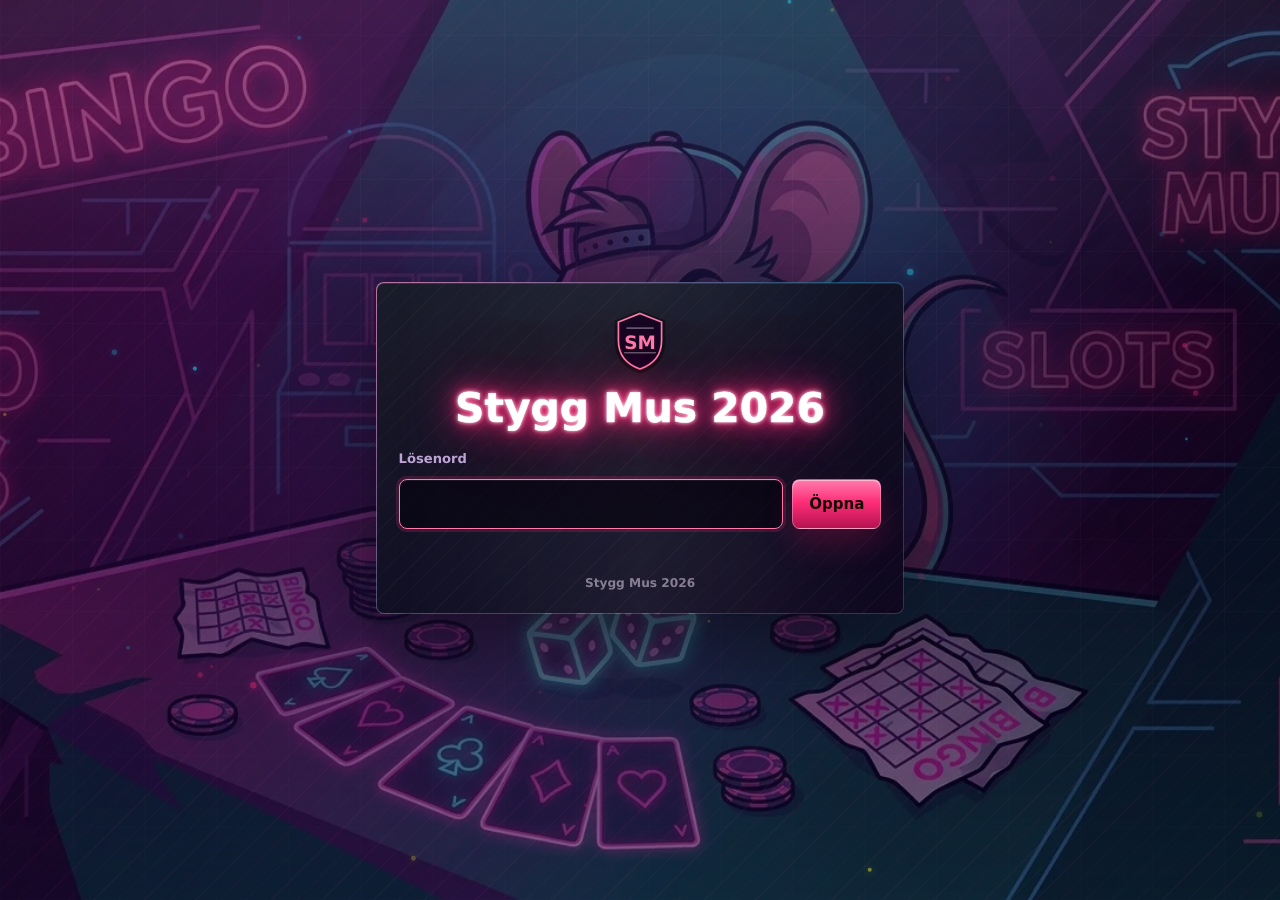
==== commit 064a113c: "Update minigame close buttons to consistently use 'Stäng' instead of 'Avbryt'" ====
--- a/demo/index.html
+++ b/demo/index.html
@@ -256,7 +256,7 @@
           <div id="maze-result" class="maze-result hidden"></div>
         </div>
         <div class="confirm-actions maze-controls">
-          <button id="fyllekollen-close-btn" class="secondary-btn" type="button">Avbryt</button>
+          <button id="fyllekollen-close-btn" class="secondary-btn" type="button">Stäng</button>
         </div>
       </div>
     </div>
